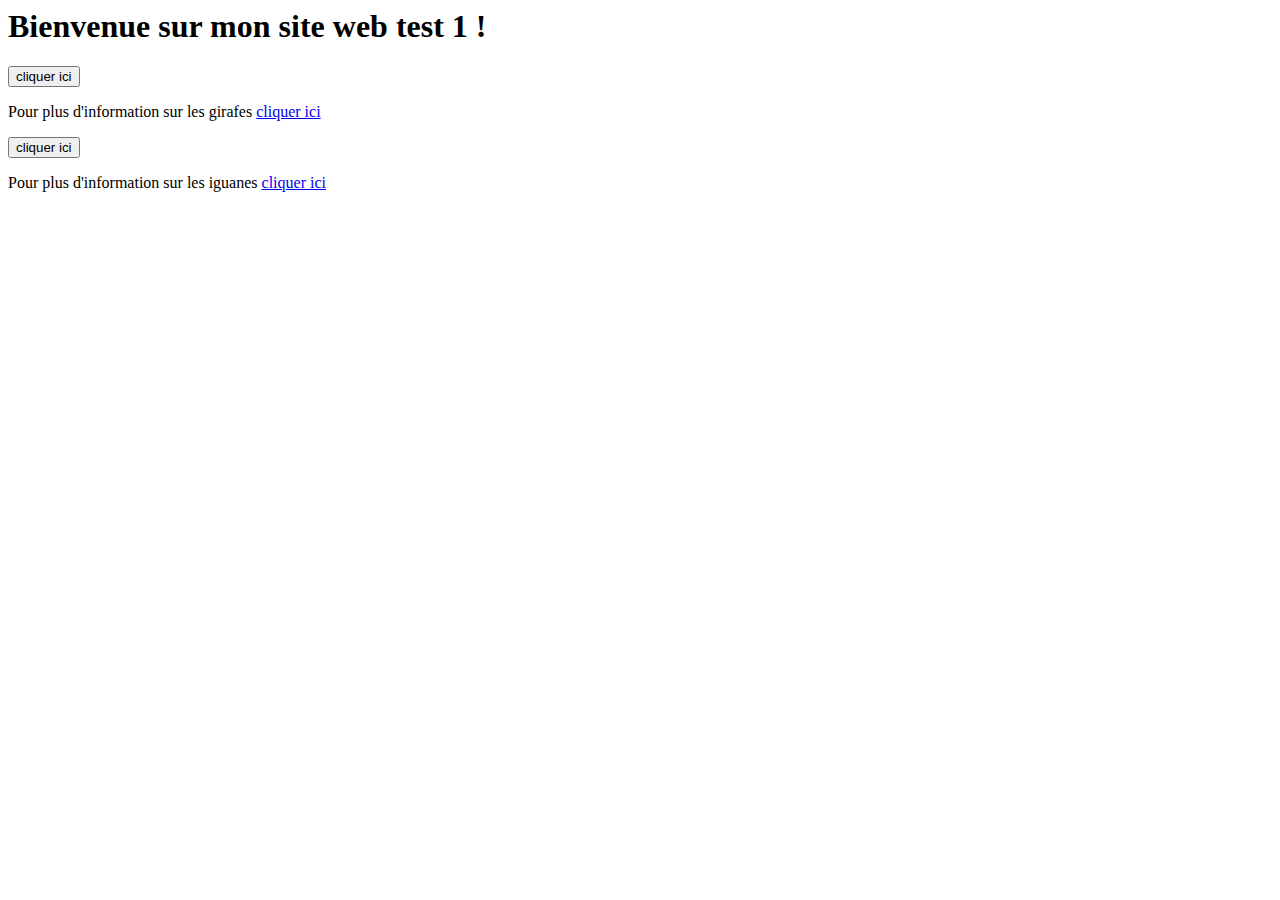
==== index.html @ 33f37d33 "Update index.html" ====
<html lang="fr">
	<head>
		<meta charset="utf-8">
          <link rel="stylesheet" href="style.css"> <!--ou encore de lier la feuille de style-->
          <script language="javascript" src="script.js"></script>  
		<title> Informations diverses et variées</title>
	</head>

	<body>
		<h1>Bienvenue sur mon site web test 1 !</h1>
		
		<div id="BoiteGauche">
		    <button id="bouton1" onclick="foncBout1()" onmouseover="survolBout1()"> cliquer ici  </button>
			<p id="girafe"></p>
			<p id="photogirafe"></p>
			<p id="infogirafe"> Pour plus d'information sur les girafes  <a href="https://fr.wikipedia.org/wiki/Girafe">cliquer ici </a></p>
		</div>
		
		
		<div id="BoiteDroite">
			<button id="bouton2" onclick="foncBout2()" onmouseover="survolBout2()"> cliquer ici  </button>
			<p id="iguane"></p>
			<p id="photoiguane"></p>
			<p id="infoiguane"> Pour plus d'information sur les iguanes <a href="https://fr.wikipedia.org/wiki/Iguane">cliquer ici </a></p>
		</div>


	</body>

</html>
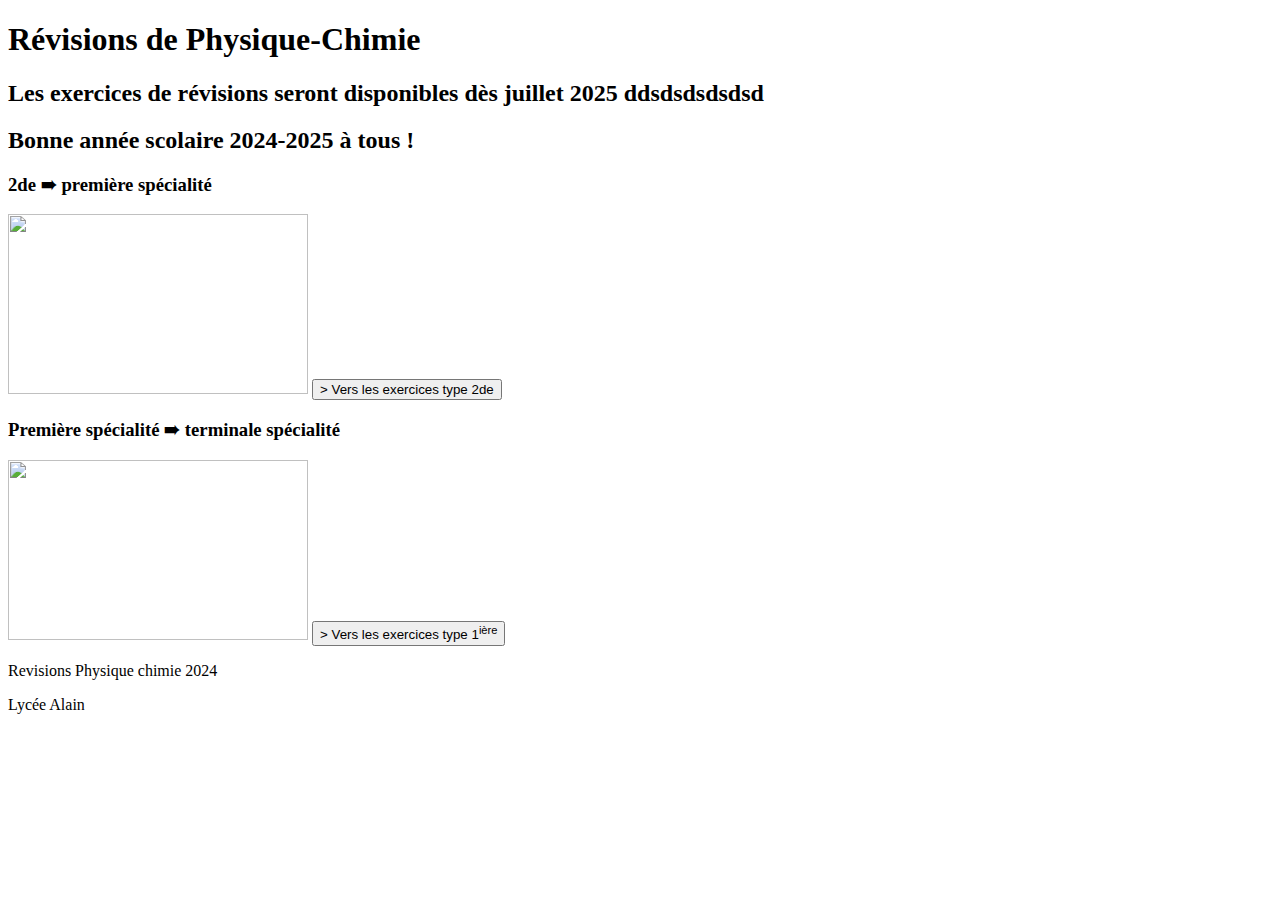
==== commit 97d41e7b: "index.html" ====
--- a/index.html
+++ b/index.html
@@ -1,30 +1,58 @@
+<!DOCTYPE html>
 <html lang="fr">
-	<head>
-		<meta charset="utf-8">
-          <link rel="stylesheet" href="style.css"> <!--ou encore de lier la feuille de style-->
-          <script language="javascript" src="script.js"></script>  
-		<title> Informations diverses et variées</title>
-	</head>
+<head>
+    <meta charset="UTF-8">
+    <meta name="viewport" content="width=device-width, initial-scale=1.0">
+    <link rel="stylesheet" href="style.css"> 
+    <title>Révisions  Physique-Chimie</title>
+    <link rel="icon" type="image/x-icon" href="Images/chimie.png">
+    <link rel="stylesheet" href="styles.css">
+</head>
+<body>
+    <header>
+        <div class="container1">
+            <h1> Révisions de Physique-Chimie  </h1>
+            </div>
+            
+        
+    </header>
+    <main>
+        <section id="products" class="container">
+            
+            <h2>Les exercices de révisions seront disponibles dès juillet 2025  ddsdsdsdsdsd </h2>
+            <h2>Bonne année scolaire 2024-2025 à tous !  </h2>
 
-	<body>
-		<h1>Bienvenue sur mon site web test 1 !</h1>
-		
-		<div id="BoiteGauche">
-		    <button id="bouton1" onclick="foncBout1()" onmouseover="survolBout1()"> cliquer ici  </button>
-			<p id="girafe"></p>
-			<p id="photogirafe"></p>
-			<p id="infogirafe"> Pour plus d'information sur les girafes  <a href="https://fr.wikipedia.org/wiki/Girafe">cliquer ici </a></p>
-		</div>
-		
-		
-		<div id="BoiteDroite">
-			<button id="bouton2" onclick="foncBout2()" onmouseover="survolBout2()"> cliquer ici  </button>
-			<p id="iguane"></p>
-			<p id="photoiguane"></p>
-			<p id="infoiguane"> Pour plus d'information sur les iguanes <a href="https://fr.wikipedia.org/wiki/Iguane">cliquer ici </a></p>
-		</div>
+            <div class="product-grid">
+                <div class="product">
+                    <h3>2de ➠ première spécialité </h3>
+                    <img src="Images/image1.jpg" width="300px" height="180px">
+                    
+                    <button id="bouton2" 
+                    <!--onclick="window.open('index2.html');"--> >
+                      Vers les exercices type 2de </button>
+                        
+                        </div>
+            <div class="product-grid">
+                    <div class="product">
+                    <h3> Première spécialité ➠ terminale spécialité </h3>
+                    <img src="Images/image2.jpg" width="300px" height="180px">         
+                    <button id="bouton2" 
+                    <!--onclick="window.open('index3.html');"-->>
+                    
+                    Vers les exercices type 1<sup>ière</sup> </button>
+                    </div></div>         
 
+                    
+               
+    </main>
+    <footer>
+        <div class="container">
+            <p> Revisions Physique chimie 2024 </p>
+          <p> Lycée Alain </p>
+        </div>
+    </footer>
 
-	</body>
+    
+</body>
+</html>
 
-</html>
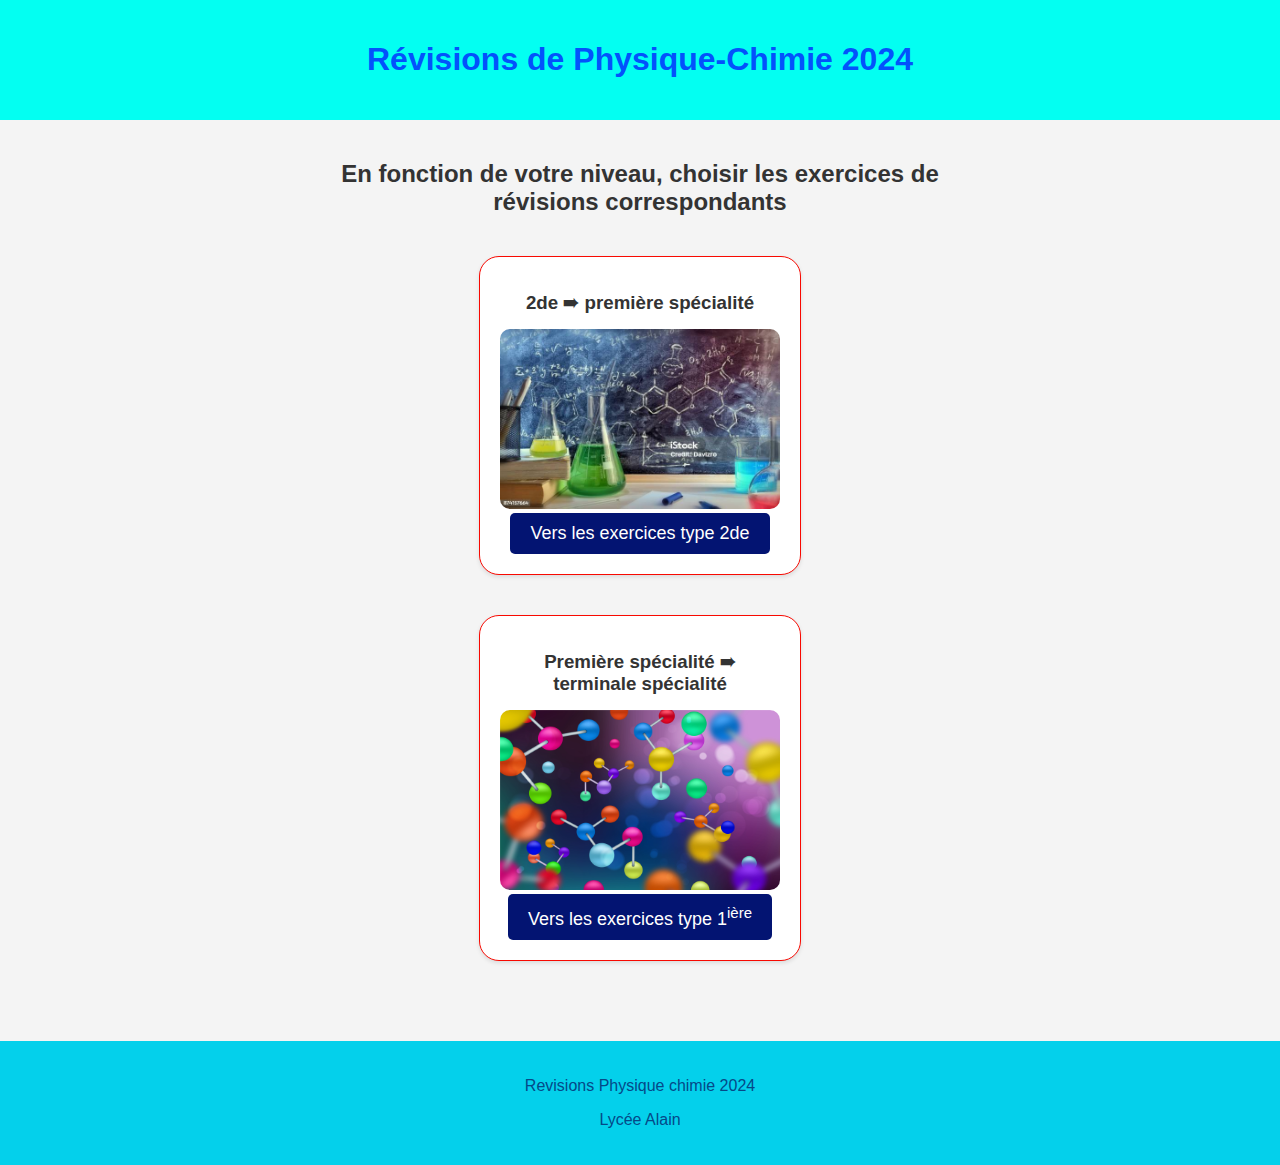
==== commit 81e0fafe: "Add files via upload" ====
--- a/index.html
+++ b/index.html
@@ -11,35 +11,28 @@
 <body>
     <header>
         <div class="container1">
-            <h1> Révisions de Physique-Chimie  </h1>
+            <h1> Révisions de Physique-Chimie 2024 </h1>
             </div>
             
         
     </header>
     <main>
         <section id="products" class="container">
-            
-            <h2>Les exercices de révisions seront disponibles dès juillet 2025  ddsdsdsdsdsd </h2>
-            <h2>Bonne année scolaire 2024-2025 à tous !  </h2>
+            <h2>En fonction de votre niveau,  choisir les exercices de révisions correspondants  </h2>
 
             <div class="product-grid">
                 <div class="product">
                     <h3>2de ➠ première spécialité </h3>
                     <img src="Images/image1.jpg" width="300px" height="180px">
                     
-                    <button id="bouton2" 
-                    <!--onclick="window.open('index2.html');"--> >
-                      Vers les exercices type 2de </button>
+                    <button id="bouton2" onclick="window.open('index2.html');" >Vers les exercices type 2de </button>
                         
                         </div>
             <div class="product-grid">
                     <div class="product">
                     <h3> Première spécialité ➠ terminale spécialité </h3>
                     <img src="Images/image2.jpg" width="300px" height="180px">         
-                    <button id="bouton2" 
-                    <!--onclick="window.open('index3.html');"-->>
-                    
-                    Vers les exercices type 1<sup>ière</sup> </button>
+                    <button id="bouton2" onclick="window.open('index3.html');" >Vers les exercices type 1<sup>ière</sup> </button>
                     </div></div>         
 
                     
--- a/style.css
+++ b/style.css
@@ -0,0 +1,221 @@
+body{
+  font-family: 'fantasy', sans-serif;
+  margin: 0;
+  padding: 0;
+  background-color: #f4f4f4;
+  color: #333;
+}
+
+
+#b1{
+  background-color: #03e9764b;
+
+}
+
+#b2{
+  background-color: #e9ac0362;
+
+}
+
+
+.container {
+  width: 50%;
+  margin: auto;
+  overflow: hidden;
+}
+
+
+
+.container1 {
+  width: 80%;
+  margin: auto;
+  overflow: hidden;
+}
+
+.container2 {
+  width: 80%;
+  margin: auto;
+  overflow: hidden;
+}
+
+
+
+header {
+  background: #03fff2;
+  color: #0352fc;
+  padding: 20px 0;
+  text-align: center;
+  margin: 0;
+
+}
+
+
+
+nav ul {
+  padding: 0;
+  list-style: none;
+  text-align: center;
+}
+
+nav ul li {
+  display: inline;
+  margin: 0 10px;
+}
+
+nav ul li a {
+  color: #fff;
+  text-decoration: none;
+  font-size: 18px;
+}
+
+main {
+  padding: 20px 0;
+}
+
+h2 {
+  text-align: center;
+  margin-bottom: 20px;
+}
+
+.product-grid {
+  display: flex;
+  flex-wrap: wrap;
+  justify-content: space-around;
+}
+
+.product {
+  background: #fff;
+  border: 1px solid #f80901;
+  border-radius: 20px;
+  box-shadow: 0 2px 4px rgba(0, 0, 0, 0.1);
+  margin: 20px;
+  padding: 20px;
+  text-align: center;
+  transition: transform 0.3s;
+  width: 280px;
+
+}
+
+.product2 {
+  background: #fff;
+  border: 1px solid #f80901;
+  border-radius: 20px;
+  box-shadow: 0 2px 4px rgba(0, 0, 0, 0.1);
+  margin: 20px;
+  padding: 20px;
+  text-align: center;
+  transition: transform 0.3s;
+  width: 280px;
+  height: 200px;
+}
+
+
+
+
+
+
+.product:hover {
+ border: 5px dashed #04e5ec;
+}
+
+
+
+
+.product img {
+  max-width: 100%;
+  border-radius: 10px;
+}
+
+.product h3 {
+  margin: 15px 0;
+}
+
+.product p {
+  font-size: 18px;
+  color: #555;
+}
+
+.product button {
+  background: #031472;
+  color: #fff;
+  border: none;
+  padding: 10px 20px;
+  cursor: pointer;
+  border-radius: 5px;
+  font-size: 18px;
+  transition: background 0.3s;
+}
+
+.product button:hover {
+  background: #04e5ec;
+}
+
+.product #bouton3{
+  background: #fc05be;
+  color: #fff;
+ /* cursor : not-allowed;*/
+  
+}
+
+
+.product #bouton3:hover{
+  background: #2ef107;
+  color: #fff;
+  
+ /* cursor : not-allowed;*/
+  
+}
+
+.correction{
+  color: #0616fc;
+  text-align: center;
+  text-shadow: 2px 2px 5px red;
+}
+
+
+
+
+
+#cart-items li {
+  background: #fff;
+  border: 1px solid #ddd;
+  border-radius: 5px;
+  margin: 5px 0;
+  padding: 10px;
+  box-shadow: 0 1px 3px rgba(0, 0, 0, 0.1);
+}
+
+footer {
+  background: #04d0eb;
+  color: #054988;
+  text-align: center;
+  padding: 20px;
+  margin-top: 40px;
+}
+
+#f2 {
+  animation-duration: 3s;
+  animation-name: slidein;
+}
+
+@keyframes slidein {
+  from {
+    margin-left: 100%;
+    width: 300%;
+  }
+
+  to {
+    margin-left: 0%;
+    width: 100%;
+  }
+}
+
+
+/*
+.product:hover {
+  transform: translateY(-5px);
+}
+*/
+#paravert{
+  color : green;
+}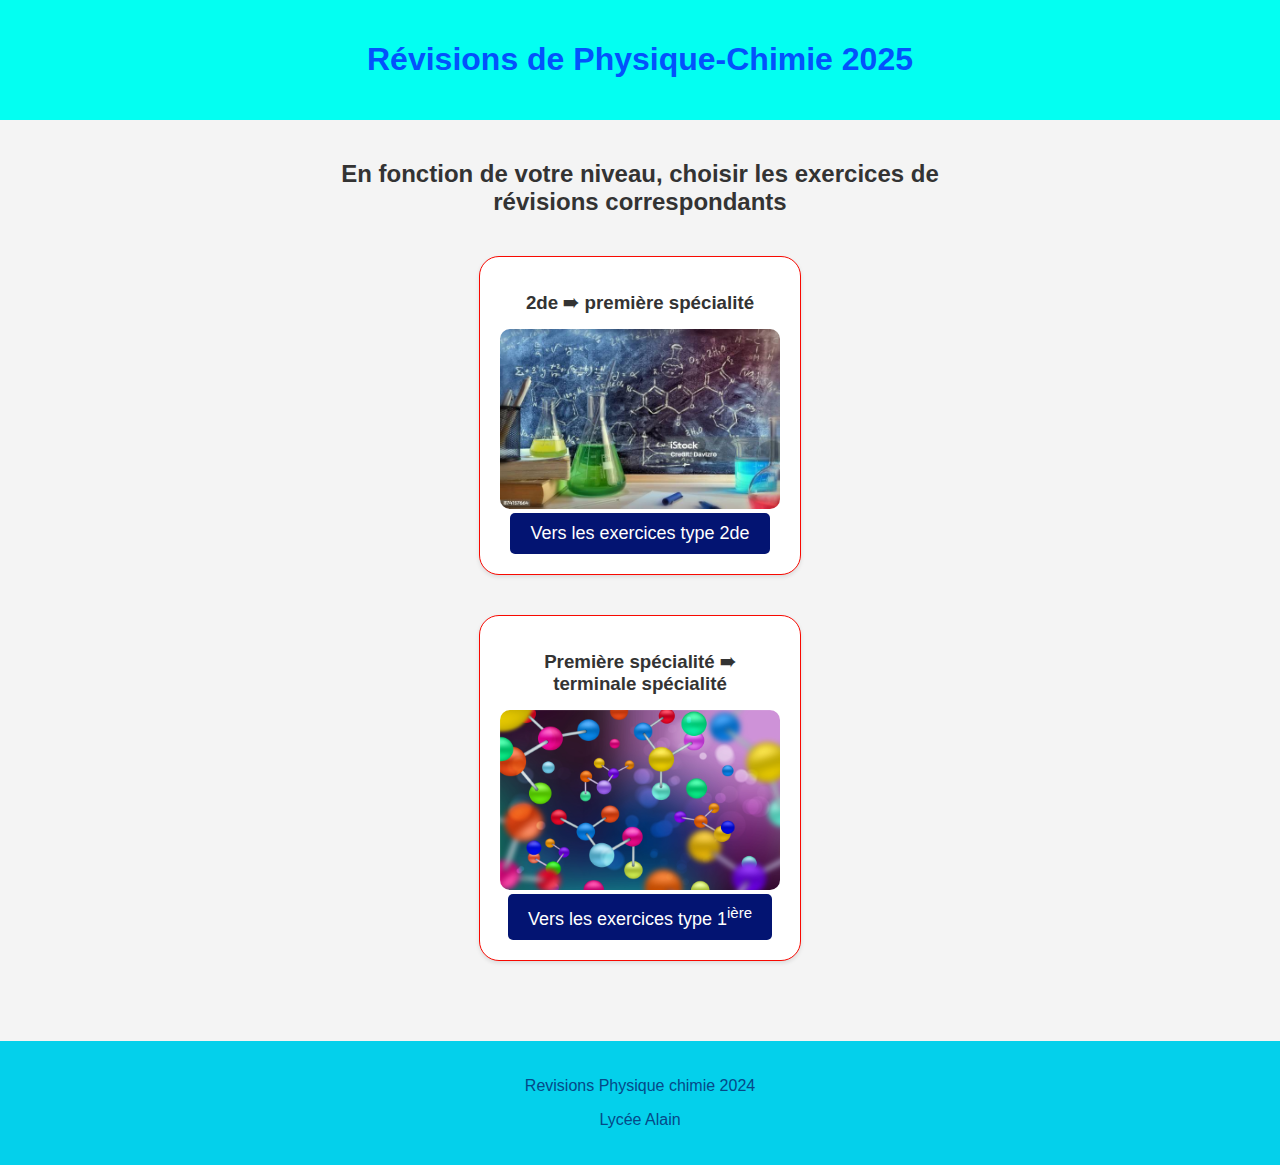
==== commit 5ab2b5c6: "index.html" ====
--- a/index.html
+++ b/index.html
@@ -11,7 +11,7 @@
 <body>
     <header>
         <div class="container1">
-            <h1> Révisions de Physique-Chimie 2024 </h1>
+            <h1> Révisions de Physique-Chimie 2025 </h1>
             </div>
             
         
